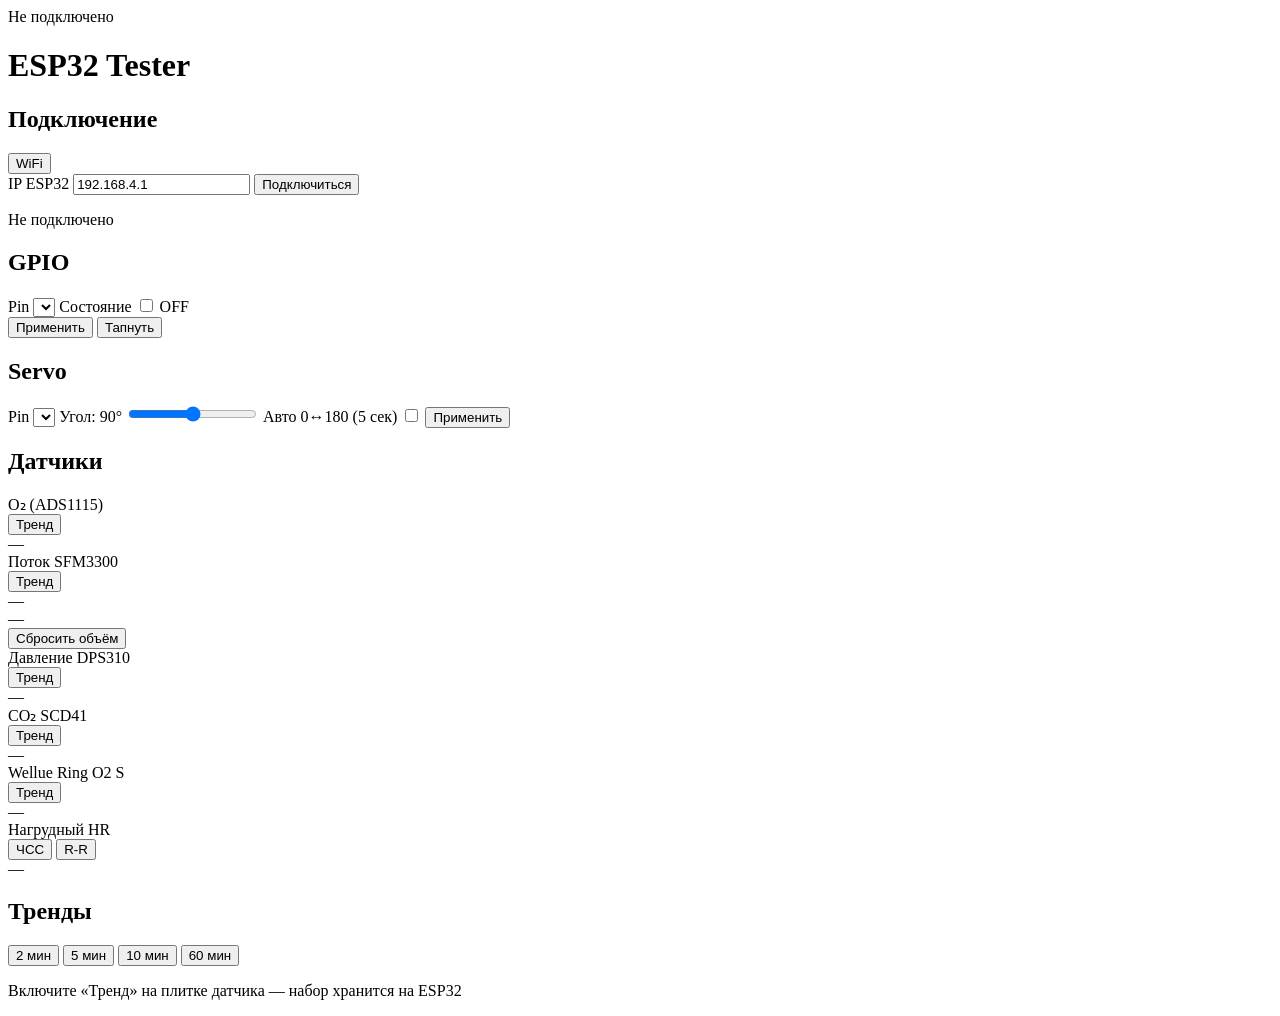
==== web/index.html @ a4a222de "Initial commit: OxyPulse firmware, web UI, Android client and docs. Структура проекта приведена к ак" ====
<!DOCTYPE html>
<html lang="ru">
<head>
  <meta charset="UTF-8">
  <meta name="viewport" content="width=device-width, initial-scale=1.0">
  <title>ESP32 Tester</title>
  <link rel="stylesheet" href="/style.css">
</head>
<body>
  <div id="linkBar" class="link-bar idle" role="status" aria-live="polite">
    <span id="linkDot" class="link-dot" aria-hidden="true"></span>
    <span id="linkText">Не подключено</span>
    <span id="linkMeta" class="link-meta"></span>
  </div>
  <main>
    <h1>ESP32 Tester</h1>

    <section class="card">
      <div class="conn-head">
        <h2>Подключение</h2>
        <button id="btnWifiSettings" type="button" class="btn-secondary btn-compact">WiFi</button>
      </div>
      <label>IP ESP32 <input id="host" type="text" value="192.168.4.1"></label>
      <button id="btnConnect">Подключиться</button>
      <p id="connStatus" class="status">Не подключено</p>
      <p id="wifiLanHint" class="lan-hint" hidden></p>
      <p id="uptime" class="muted"></p>
    </section>

    <section class="card">
      <h2>GPIO</h2>
      <label>Pin
        <select id="gpioPin"></select>
      </label>
      <label class="row">
        <span>Состояние</span>
        <input id="gpioState" type="checkbox">
        <span id="gpioStateLabel">OFF</span>
      </label>
      <div class="btn-row">
        <button id="btnGpioApply">Применить</button>
        <button id="btnGpioTap" type="button" class="btn-secondary">Тапнуть</button>
      </div>
    </section>

    <section class="card">
      <h2>Servo</h2>
      <label>Pin
        <select id="servoPin"></select>
      </label>
      <label>Угол: <span id="angleValue">90</span>°
        <input id="servoAngle" type="range" min="0" max="180" value="90">
      </label>
      <label class="row">
        <span>Авто 0↔180 (5 сек)</span>
        <input id="servoAuto" type="checkbox">
      </label>
      <button id="btnServoApply">Применить</button>
      <p id="servoStatus" class="muted"></p>
    </section>

    <section class="card">
      <h2>Датчики</h2>
      <div class="sensor-grid">
        <div id="sensorO2" class="sensor-tile">
          <div class="sensor-tile-head">
            <div class="sensor-title">O₂ (ADS1115)</div>
            <button type="button" class="btn-trend" data-src="o2">Тренд</button>
          </div>
          <div class="sensor-value">—</div>
        </div>
        <div id="sensorFlow" class="sensor-tile">
          <div class="sensor-tile-head">
            <div class="sensor-title">Поток SFM3300</div>
            <button type="button" class="btn-trend" data-src="flow">Тренд</button>
          </div>
          <div id="flowPhase" class="flow-phase idle" aria-live="polite">—</div>
          <div class="sensor-value">—</div>
          <button id="btnFlowReset" type="button" class="btn-secondary btn-compact">Сбросить объём</button>
        </div>
        <div id="sensorPressure" class="sensor-tile">
          <div class="sensor-tile-head">
            <div class="sensor-title">Давление DPS310</div>
            <button type="button" class="btn-trend" data-src="pressure">Тренд</button>
          </div>
          <div class="sensor-value">—</div>
        </div>
        <div id="sensorCo2" class="sensor-tile">
          <div class="sensor-tile-head">
            <div class="sensor-title">CO₂ SCD41</div>
            <button type="button" class="btn-trend" data-src="co2">Тренд</button>
          </div>
          <div class="sensor-value">—</div>
        </div>
        <div id="sensorWellue" class="sensor-tile">
          <div class="sensor-tile-head">
            <div class="sensor-title">Wellue Ring O2 S</div>
            <button type="button" class="btn-trend" data-src="wellue">Тренд</button>
          </div>
          <div class="sensor-value">—</div>
        </div>
        <div id="sensorCoospo" class="sensor-tile">
          <div class="sensor-tile-head">
            <div class="sensor-title" id="hrBeltTitle">Нагрудный HR</div>
            <div class="trend-btn-group">
              <button type="button" class="btn-trend" data-src="hr">ЧСС</button>
              <button type="button" class="btn-trend" data-src="rr">R-R</button>
            </div>
          </div>
          <div class="sensor-value">—</div>
        </div>
      </div>
    </section>

    <section class="card" id="trendsSection">
      <div class="trends-head">
        <h2>Тренды</h2>
        <div class="window-pills" role="group" aria-label="Окно графика">
          <button type="button" class="window-pill" data-window="120">2 мин</button>
          <button type="button" class="window-pill active" data-window="300">5 мин</button>
          <button type="button" class="window-pill" data-window="600">10 мин</button>
          <button type="button" class="window-pill" data-window="3600">60 мин</button>
        </div>
      </div>
      <p class="muted" id="trendsHint">Включите «Тренд» на плитке датчика — набор хранится на ESP32</p>
      <div class="chart-stack" id="chartStack">
        <article class="chart-panel" id="panelO2" hidden>
          <div class="chart-meta">
            <span class="chart-title">O₂</span>
            <span class="chart-now" id="chartO2Now">—</span>
          </div>
          <canvas id="chartO2"></canvas>
        </article>
        <article class="chart-panel" id="panelFlow" hidden>
          <div class="chart-meta">
            <span class="chart-title">Поток</span>
            <span class="chart-now" id="chartFlowNow">—</span>
          </div>
          <canvas id="chartFlow"></canvas>
        </article>
        <article class="chart-panel" id="panelPressure" hidden>
          <div class="chart-meta">
            <span class="chart-title">Давление</span>
            <span class="chart-now" id="chartPressureNow">—</span>
          </div>
          <canvas id="chartPressure"></canvas>
        </article>
        <article class="chart-panel" id="panelCo2" hidden>
          <div class="chart-meta">
            <span class="chart-title">CO₂</span>
            <span class="chart-now" id="chartCo2Now">—</span>
          </div>
          <canvas id="chartCo2"></canvas>
        </article>
        <article class="chart-panel" id="panelSpo2" hidden>
          <div class="chart-meta">
            <span class="chart-title">SpO₂</span>
            <span class="chart-now" id="chartSpo2Now">—</span>
          </div>
          <canvas id="chartSpo2"></canvas>
        </article>
        <article class="chart-panel" id="panelHr" hidden>
          <div class="chart-meta">
            <span class="chart-title">ЧСС</span>
            <span class="chart-legend">
              <label class="chart-src" id="hrLegendBeltWrap" hidden>
                <input type="checkbox" id="hrViewBelt" checked>
                <span class="swatch swatch-coospo"></span>
                <span id="hrLegendBelt">Нагрудный HR</span>
              </label>
              <label class="chart-src" id="hrLegendWellueWrap" hidden>
                <input type="checkbox" id="hrViewWellue" checked>
                <span class="swatch swatch-wellue"></span>
                <span id="hrLegendWellue">Wellue</span>
              </label>
            </span>
            <span class="chart-now" id="chartHrNow">—</span>
          </div>
          <canvas id="chartHr"></canvas>
        </article>
        <article class="chart-panel" id="panelRr" hidden>
          <div class="chart-meta">
            <span class="chart-title">R-R</span>
            <span class="chart-now" id="chartRrNow">—</span>
          </div>
          <canvas id="chartRr"></canvas>
        </article>
      </div>
    </section>
  </main>

  <div id="wifiModal" class="modal" hidden aria-hidden="true">
    <div class="modal-backdrop" id="wifiModalBackdrop"></div>
    <div class="modal-panel card" role="dialog" aria-labelledby="wifiModalTitle">
      <div class="modal-head">
        <h2 id="wifiModalTitle">WiFi</h2>
        <button type="button" id="btnWifiClose" class="btn-secondary btn-compact">Закрыть</button>
      </div>
      <p id="wifiModalStatus" class="muted">—</p>
      <p class="muted wifi-hint">SSID можно ввести вручную — скан не обязателен. При скане AP может на 5–10 с моргнуть, не закрывайте страницу.</p>
      <label>Имя сети (SSID)
        <input id="wifiSsidManual" type="text" autocomplete="off" placeholder="вручную или выберите из списка">
      </label>
      <label>Пароль (для открытой сети — пусто)
        <input id="wifiPassword" type="password" autocomplete="off">
      </label>
      <button type="button" id="btnWifiScan">Сканировать сети</button>
      <p id="wifiScanStatus" class="muted"></p>
      <ul id="wifiNetworkList" class="wifi-list"></ul>
      <div class="btn-row">
        <button type="button" id="btnWifiSave" disabled>Сохранить и перезагрузить</button>
        <button type="button" id="btnWifiForget" class="btn-secondary">Забыть сеть</button>
      </div>
    </div>
  </div>

  <script src="/app.js"></script>
</body>
</html>
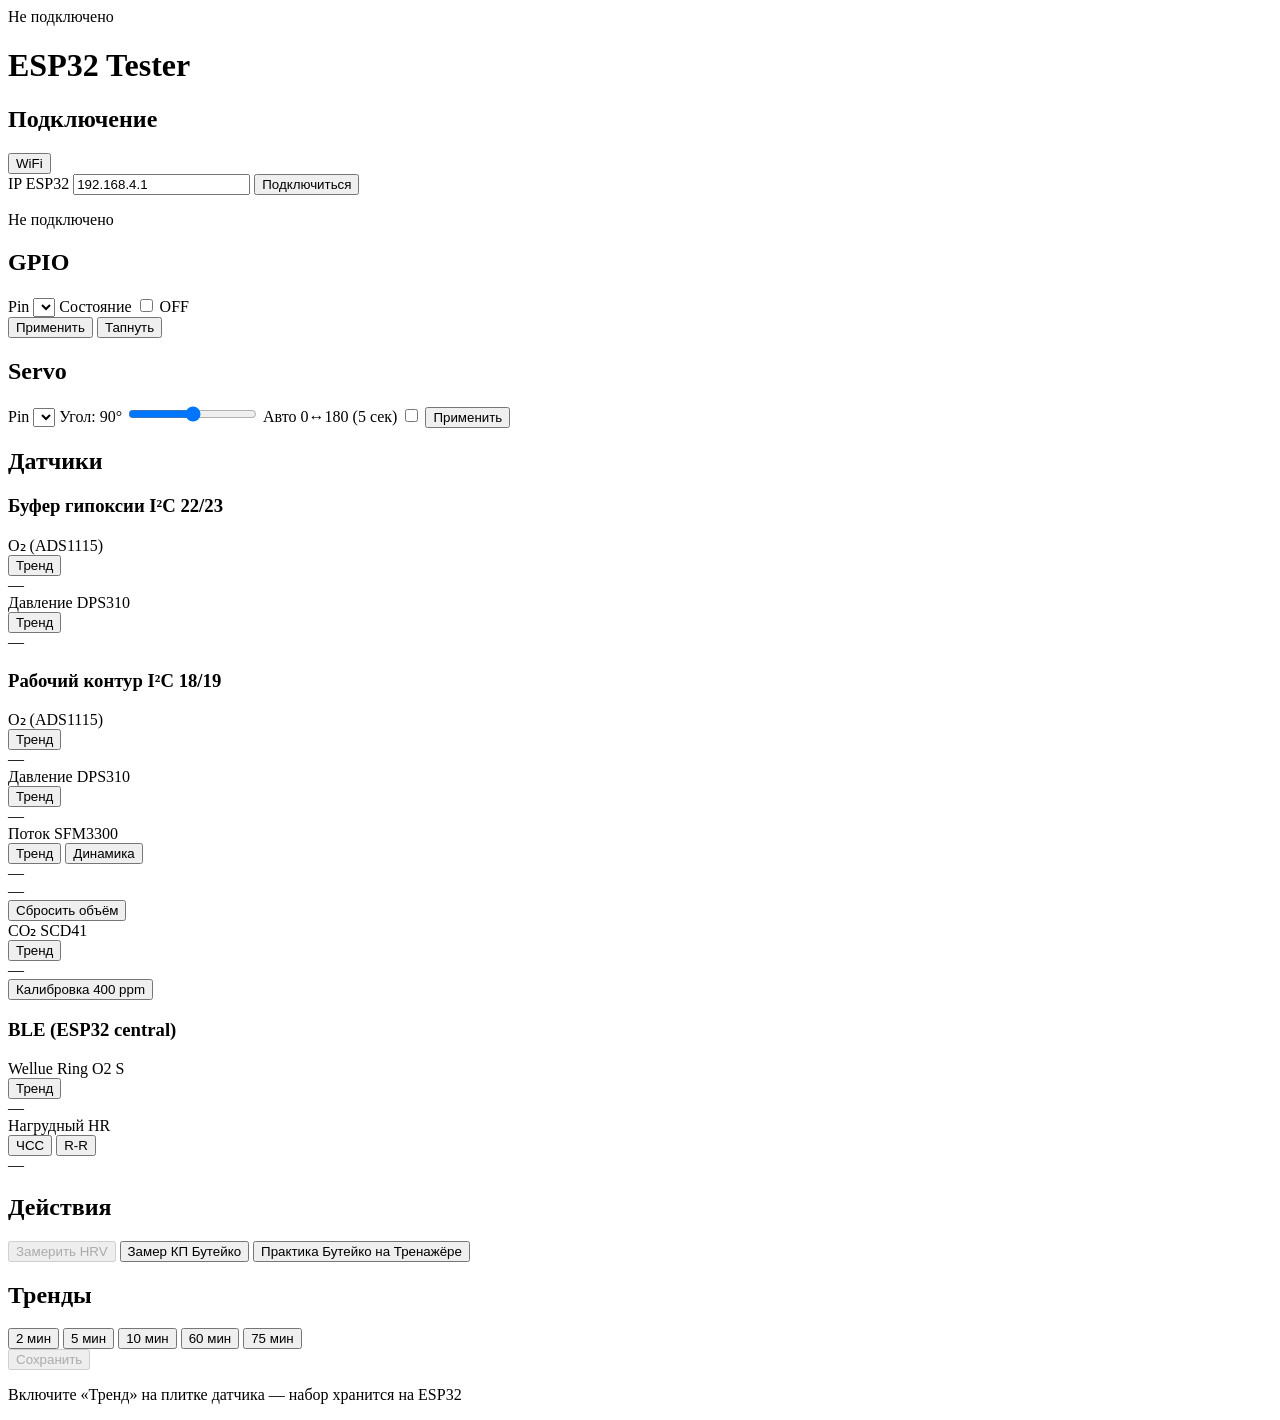
==== commit 7caeb418: "Практика Бутейко в веб-UI, доработки КП и датчиков прошивки. - Веб: модалка «Практика Бутейко на Тре" ====
--- a/web/index.html
+++ b/web/index.html
@@ -61,93 +61,174 @@
 
     <section class="card">
       <h2>Датчики</h2>
-      <div class="sensor-grid">
-        <div id="sensorO2" class="sensor-tile">
-          <div class="sensor-tile-head">
-            <div class="sensor-title">O₂ (ADS1115)</div>
-            <button type="button" class="btn-trend" data-src="o2">Тренд</button>
-          </div>
-          <div class="sensor-value">—</div>
-        </div>
-        <div id="sensorFlow" class="sensor-tile">
-          <div class="sensor-tile-head">
-            <div class="sensor-title">Поток SFM3300</div>
-            <button type="button" class="btn-trend" data-src="flow">Тренд</button>
-          </div>
-          <div id="flowPhase" class="flow-phase idle" aria-live="polite">—</div>
-          <div class="sensor-value">—</div>
-          <button id="btnFlowReset" type="button" class="btn-secondary btn-compact">Сбросить объём</button>
-        </div>
-        <div id="sensorPressure" class="sensor-tile">
-          <div class="sensor-tile-head">
-            <div class="sensor-title">Давление DPS310</div>
-            <button type="button" class="btn-trend" data-src="pressure">Тренд</button>
-          </div>
-          <div class="sensor-value">—</div>
-        </div>
-        <div id="sensorCo2" class="sensor-tile">
-          <div class="sensor-tile-head">
-            <div class="sensor-title">CO₂ SCD41</div>
-            <button type="button" class="btn-trend" data-src="co2">Тренд</button>
-          </div>
-          <div class="sensor-value">—</div>
-        </div>
-        <div id="sensorWellue" class="sensor-tile">
-          <div class="sensor-tile-head">
-            <div class="sensor-title">Wellue Ring O2 S</div>
-            <button type="button" class="btn-trend" data-src="wellue">Тренд</button>
-          </div>
-          <div class="sensor-value">—</div>
-        </div>
-        <div id="sensorCoospo" class="sensor-tile">
-          <div class="sensor-tile-head">
-            <div class="sensor-title" id="hrBeltTitle">Нагрудный HR</div>
-            <div class="trend-btn-group">
-              <button type="button" class="btn-trend" data-src="hr">ЧСС</button>
-              <button type="button" class="btn-trend" data-src="rr">R-R</button>
-            </div>
-          </div>
-          <div class="sensor-value">—</div>
-        </div>
-      </div>
+
+      <div class="sensor-group">
+        <h3>Буфер гипоксии <span class="sensor-bus">I²C 22/23</span></h3>
+        <div class="sensor-grid">
+          <div id="sensorO2" class="sensor-tile">
+            <div class="sensor-tile-head">
+              <div class="sensor-title">O₂ (ADS1115)</div>
+              <button type="button" class="btn-trend" data-src="o2">Тренд</button>
+            </div>
+            <div class="sensor-value">—</div>
+          </div>
+          <div id="sensorPressure" class="sensor-tile">
+            <div class="sensor-tile-head">
+              <div class="sensor-title">Давление DPS310</div>
+              <button type="button" class="btn-trend" data-src="pressure">Тренд</button>
+            </div>
+            <div class="sensor-value">—</div>
+          </div>
+        </div>
+      </div>
+
+      <div class="sensor-group">
+        <h3>Рабочий контур <span class="sensor-bus">I²C 18/19</span></h3>
+        <div class="sensor-grid">
+          <div id="sensorWorkO2" class="sensor-tile">
+            <div class="sensor-tile-head">
+              <div class="sensor-title">O₂ (ADS1115)</div>
+              <button type="button" class="btn-trend" data-src="work_o2">Тренд</button>
+            </div>
+            <div class="sensor-value">—</div>
+          </div>
+          <div id="sensorWorkPressure" class="sensor-tile">
+            <div class="sensor-tile-head">
+              <div class="sensor-title">Давление DPS310</div>
+              <button type="button" class="btn-trend" data-src="work_pressure">Тренд</button>
+            </div>
+            <div class="sensor-value">—</div>
+          </div>
+          <div id="sensorFlow" class="sensor-tile">
+            <div class="sensor-tile-head">
+              <div class="sensor-title">Поток SFM3300</div>
+              <div class="trend-btn-group">
+                <button type="button" class="btn-trend" data-src="flow">Тренд</button>
+                <button type="button" class="btn-trend" id="btnFlowDynamics">Динамика</button>
+              </div>
+            </div>
+            <div id="flowPhase" class="flow-phase idle" aria-live="polite">—</div>
+            <div class="sensor-value">—</div>
+            <button id="btnFlowReset" type="button" class="btn-secondary btn-compact">Сбросить объём</button>
+          </div>
+          <div id="sensorCo2" class="sensor-tile">
+            <div class="sensor-tile-head">
+              <div class="sensor-title">CO₂ SCD41</div>
+              <button type="button" class="btn-trend" data-src="co2">Тренд</button>
+            </div>
+            <div class="sensor-value">—</div>
+            <div class="co2-calib">
+              <button id="btnCo2Frc" type="button" class="btn-secondary btn-compact">Калибровка 400 ppm</button>
+            </div>
+          </div>
+        </div>
+      </div>
+
+      <div class="sensor-group">
+        <h3>BLE (ESP32 central)</h3>
+        <div class="sensor-grid">
+          <div id="sensorWellue" class="sensor-tile">
+            <div class="sensor-tile-head">
+              <div class="sensor-title">Wellue Ring O2 S</div>
+              <button type="button" class="btn-trend" data-src="wellue">Тренд</button>
+            </div>
+            <div class="sensor-value">—</div>
+          </div>
+          <div id="sensorCoospo" class="sensor-tile">
+            <div class="sensor-tile-head">
+              <div class="sensor-title" id="hrBeltTitle">Нагрудный HR</div>
+              <div class="trend-btn-group">
+                <button type="button" class="btn-trend" data-src="hr">ЧСС</button>
+                <button type="button" class="btn-trend" data-src="rr">R-R</button>
+              </div>
+            </div>
+            <div class="sensor-value">—</div>
+          </div>
+        </div>
+      </div>
+    </section>
+
+    <section class="card" id="actionsSection">
+      <h2>Действия</h2>
+      <div class="btn-row actions-row">
+        <button type="button" id="btnHrvMeasure" disabled>Замерить HRV</button>
+        <button type="button" id="btnCpMeasure">Замер КП Бутейко</button>
+        <button type="button" id="btnPracticeMeasure">Практика Бутейко на Тренажёре</button>
+      </div>
+      <p class="muted" id="actionsHint"></p>
     </section>
 
     <section class="card" id="trendsSection">
       <div class="trends-head">
         <h2>Тренды</h2>
-        <div class="window-pills" role="group" aria-label="Окно графика">
-          <button type="button" class="window-pill" data-window="120">2 мин</button>
-          <button type="button" class="window-pill active" data-window="300">5 мин</button>
-          <button type="button" class="window-pill" data-window="600">10 мин</button>
-          <button type="button" class="window-pill" data-window="3600">60 мин</button>
+        <div class="trends-actions">
+          <div class="window-pills" role="group" aria-label="Окно графика">
+            <button type="button" class="window-pill" data-window="120">2 мин</button>
+            <button type="button" class="window-pill active" data-window="300">5 мин</button>
+            <button type="button" class="window-pill" data-window="600">10 мин</button>
+            <button type="button" class="window-pill" data-window="3600">60 мин</button>
+            <button type="button" class="window-pill" data-window="4500">75 мин</button>
+          </div>
+          <button type="button" id="btnTrendsSave" class="btn-secondary btn-compact" disabled>Сохранить</button>
         </div>
       </div>
       <p class="muted" id="trendsHint">Включите «Тренд» на плитке датчика — набор хранится на ESP32</p>
       <div class="chart-stack" id="chartStack">
         <article class="chart-panel" id="panelO2" hidden>
           <div class="chart-meta">
-            <span class="chart-title">O₂</span>
+            <span class="chart-title">O₂ · гипоксия</span>
             <span class="chart-now" id="chartO2Now">—</span>
           </div>
           <canvas id="chartO2"></canvas>
         </article>
+        <article class="chart-panel" id="panelWorkO2" hidden>
+          <div class="chart-meta">
+            <span class="chart-title">O₂ · рабочий</span>
+            <span class="chart-now" id="chartWorkO2Now">—</span>
+          </div>
+          <canvas id="chartWorkO2"></canvas>
+        </article>
         <article class="chart-panel" id="panelFlow" hidden>
           <div class="chart-meta">
-            <span class="chart-title">Поток</span>
+            <span class="chart-title">Минутная вентиляция · рабочий</span>
             <span class="chart-now" id="chartFlowNow">—</span>
           </div>
           <canvas id="chartFlow"></canvas>
         </article>
+        <article class="chart-panel" id="panelFlowDynamics" hidden>
+          <div class="chart-meta">
+            <span class="chart-title">Поток вдох/выдох · рабочий</span>
+            <span class="chart-now" id="chartFlowDynamicsNow">—</span>
+          </div>
+          <canvas id="chartFlowDynamics"></canvas>
+        </article>
         <article class="chart-panel" id="panelPressure" hidden>
           <div class="chart-meta">
-            <span class="chart-title">Давление</span>
+            <span class="chart-title">Давление · гипоксия</span>
             <span class="chart-now" id="chartPressureNow">—</span>
           </div>
           <canvas id="chartPressure"></canvas>
         </article>
+        <article class="chart-panel" id="panelWorkPressure" hidden>
+          <div class="chart-meta">
+            <span class="chart-title">Давление · рабочий</span>
+            <span class="chart-now" id="chartWorkPressureNow">—</span>
+          </div>
+          <canvas id="chartWorkPressure"></canvas>
+        </article>
         <article class="chart-panel" id="panelCo2" hidden>
           <div class="chart-meta">
-            <span class="chart-title">CO₂</span>
+            <span class="chart-title">CO₂ · рабочий</span>
+            <span class="chart-legend" id="co2LegendWrap" hidden>
+              <span class="chart-src plain">
+                <span class="swatch swatch-co2-est"></span>
+                <span>оценка</span>
+              </span>
+              <span class="chart-src plain">
+                <span class="swatch swatch-co2-raw"></span>
+                <span>датчик</span>
+              </span>
+            </span>
             <span class="chart-now" id="chartCo2Now">—</span>
           </div>
           <canvas id="chartCo2"></canvas>
@@ -214,6 +295,202 @@
     </div>
   </div>
 
+  <div id="cpModal" class="modal" hidden aria-hidden="true">
+    <div class="modal-backdrop" id="cpModalBackdrop"></div>
+    <div class="modal-panel card cp-panel" role="dialog" aria-labelledby="cpModalTitle">
+      <div class="modal-head">
+        <h2 id="cpModalTitle">Замер КП Бутейко</h2>
+        <button type="button" id="btnCpClose" class="btn-secondary btn-compact">Закрыть</button>
+      </div>
+      <div id="cpTimerWrap" class="cp-timer-wrap" hidden>
+        <p id="cpTimer" class="cp-timer">КП 0 сек</p>
+      </div>
+      <p id="cpStatus" class="muted">—</p>
+      <article class="chart-panel" id="cpPanelSpo2">
+        <div class="chart-meta">
+          <span class="chart-title">SpO₂</span>
+          <span class="chart-now" id="cpSpo2Now">—</span>
+        </div>
+        <canvas id="cpChartSpo2"></canvas>
+      </article>
+      <article class="chart-panel" id="cpPanelHr">
+        <div class="chart-meta">
+          <span class="chart-title">ЧСС</span>
+          <span class="chart-legend">
+            <span class="chart-src plain">
+              <span class="swatch swatch-coospo"></span>
+              <span>Нагрудный</span>
+            </span>
+            <span class="chart-src plain">
+              <span class="swatch swatch-wellue"></span>
+              <span>Wellue</span>
+            </span>
+          </span>
+          <span class="chart-now" id="cpHrNow">—</span>
+        </div>
+        <canvas id="cpChartHr"></canvas>
+      </article>
+      <div class="btn-row cp-actions">
+        <button type="button" id="btnCpStart">СТАРТ</button>
+        <button type="button" id="btnCpFinish" hidden>Завершить</button>
+        <button type="button" id="btnCpSave" class="btn-secondary" hidden>Сохранить PNG</button>
+      </div>
+    </div>
+  </div>
+
+  <div id="practiceModal" class="modal" hidden aria-hidden="true">
+    <div class="modal-backdrop" id="practiceModalBackdrop"></div>
+    <div class="modal-panel card practice-panel" role="dialog" aria-labelledby="practiceModalTitle">
+      <div class="modal-head">
+        <h2 id="practiceModalTitle">Практика Бутейко на Тренажёре</h2>
+        <button type="button" id="btnPracticeClose" class="btn-secondary btn-compact">Закрыть</button>
+      </div>
+      <div id="practiceTimerWrap" class="practice-timer-wrap" hidden>
+        <p id="practiceTimer" class="practice-timer">0</p>
+        <p id="practiceAfterglow" class="practice-afterglow muted" hidden></p>
+      </div>
+      <div class="practice-body">
+        <p id="practiceEmptyHint" class="muted">Нет контакта датчиков — графики появятся при подключении</p>
+        <article class="chart-panel" id="practicePanelSpo2" hidden>
+          <div class="chart-meta">
+            <span class="chart-title">Сатурация (кольцо)</span>
+            <span class="chart-now" id="practiceSpo2Now">—</span>
+          </div>
+          <canvas id="practiceChartSpo2"></canvas>
+        </article>
+        <article class="chart-panel" id="practicePanelHr" hidden>
+          <div class="chart-meta">
+            <span class="chart-title">HR</span>
+            <span class="chart-legend">
+              <span class="chart-src plain" id="practiceHrLegendBeltWrap" hidden>
+                <span class="swatch swatch-coospo"></span>
+                <span id="practiceHrLegendBelt">Нагрудный</span>
+              </span>
+              <span class="chart-src plain" id="practiceHrLegendWellueWrap" hidden>
+                <span class="swatch swatch-wellue"></span>
+                <span>Кольцо</span>
+              </span>
+            </span>
+            <span class="chart-now" id="practiceHrNow">—</span>
+          </div>
+          <canvas id="practiceChartHr"></canvas>
+        </article>
+        <article class="chart-panel" id="practicePanelRr" hidden>
+          <div class="chart-meta">
+            <span class="chart-title">R-R</span>
+            <span class="chart-now" id="practiceRrNow">—</span>
+          </div>
+          <canvas id="practiceChartRr"></canvas>
+        </article>
+        <article class="chart-panel" id="practicePanelVe" hidden>
+          <div class="chart-meta">
+            <span class="chart-title">Минутная вентиляция</span>
+            <span class="chart-now" id="practiceVeNow">—</span>
+          </div>
+          <canvas id="practiceChartVe"></canvas>
+        </article>
+        <article class="chart-panel" id="practicePanelFlow" hidden>
+          <div class="chart-meta">
+            <span class="chart-title">Поток</span>
+            <span class="chart-now" id="practiceFlowNow">—</span>
+          </div>
+          <canvas id="practiceChartFlow"></canvas>
+        </article>
+        <article class="chart-panel" id="practicePanelO2" hidden>
+          <div class="chart-meta">
+            <span class="chart-title">O₂ · рабочий</span>
+            <span class="chart-now" id="practiceO2Now">—</span>
+          </div>
+          <canvas id="practiceChartO2"></canvas>
+        </article>
+        <article class="chart-panel" id="practicePanelCo2" hidden>
+          <div class="chart-meta">
+            <span class="chart-title">CO₂ · рабочий</span>
+            <span class="chart-legend" id="practiceCo2LegendWrap" hidden>
+              <span class="chart-src plain">
+                <span class="swatch swatch-co2-est"></span>
+                <span>оценка</span>
+              </span>
+              <span class="chart-src plain">
+                <span class="swatch swatch-co2-raw"></span>
+                <span>датчик</span>
+              </span>
+            </span>
+            <span class="chart-now" id="practiceCo2Now">—</span>
+          </div>
+          <canvas id="practiceChartCo2"></canvas>
+        </article>
+      </div>
+      <div class="btn-row practice-actions">
+        <button type="button" id="btnPracticeStart">СТАРТ</button>
+        <button type="button" id="btnPracticeFinish" hidden>Завершить</button>
+        <button type="button" id="btnPracticeSave" class="btn-secondary" hidden>Сохранить графики</button>
+        <button type="button" id="btnPracticeRepeat" class="btn-secondary" hidden>Повторение</button>
+      </div>
+    </div>
+  </div>
+
+  <div id="hrvModal" class="modal" hidden aria-hidden="true">
+    <div class="modal-backdrop" id="hrvModalBackdrop"></div>
+    <div class="modal-panel card hrv-panel" role="dialog" aria-labelledby="hrvModalTitle">
+      <div class="modal-head">
+        <h2 id="hrvModalTitle">Замер HRV</h2>
+        <button type="button" id="btnHrvClose" class="btn-secondary btn-compact">Закрыть</button>
+      </div>
+
+      <div id="hrvStepSetup">
+        <p class="muted">Длительность записи R-R с нагрудного ремня</p>
+        <div class="window-pills" id="hrvDurationPills" role="group" aria-label="Длительность HRV">
+          <button type="button" class="window-pill active" data-hrv-sec="30">30 сек</button>
+          <button type="button" class="window-pill" data-hrv-sec="120">2 мин</button>
+          <button type="button" class="window-pill" data-hrv-sec="180">3 мин</button>
+          <button type="button" class="window-pill" data-hrv-sec="300">5 мин</button>
+        </div>
+        <div class="btn-row">
+          <button type="button" id="btnHrvStart">Старт</button>
+        </div>
+      </div>
+
+      <div id="hrvStepCountdown" hidden>
+        <p class="hrv-countdown-hint">Приготовьтесь…</p>
+        <div class="hrv-countdown" id="hrvCountdownNum">5</div>
+      </div>
+
+      <div id="hrvStepRecording" hidden>
+        <p id="hrvRecordingStatus">Идёт замер…</p>
+        <div class="hrv-progress" aria-hidden="true">
+          <div class="hrv-progress-bar" id="hrvProgressBar"></div>
+        </div>
+        <p id="hrvRecordingMeta" class="muted">—</p>
+        <div class="btn-row">
+          <button type="button" id="btnHrvCancel" class="btn-secondary">Отмена</button>
+        </div>
+      </div>
+
+      <div id="hrvStepResult" hidden>
+        <div class="hrv-result-body">
+          <p id="hrvResultTime" class="muted">—</p>
+          <canvas id="hrvPoincare" class="hrv-poincare"></canvas>
+          <div class="hrv-metrics-grid" id="hrvMetricsGrid"></div>
+          <p id="hrvResultNote" class="muted">—</p>
+          <textarea id="hrvComment" class="hrv-comment" rows="1" maxlength="280" placeholder="Комментарий (необязательно)"></textarea>
+        </div>
+        <div class="hrv-result-actions btn-row">
+          <button type="button" id="btnHrvSaveImage" class="btn-secondary">Сохранить PNG</button>
+          <button type="button" id="btnHrvAgain">Новый замер</button>
+        </div>
+      </div>
+
+      <div id="hrvStepError" hidden>
+        <p id="hrvErrorText" class="hrv-error">—</p>
+        <div class="btn-row">
+          <button type="button" id="btnHrvErrorRetry">Новый замер</button>
+        </div>
+      </div>
+    </div>
+  </div>
+
   <script src="/app.js"></script>
+  <script src="/hrv.js"></script>
 </body>
 </html>
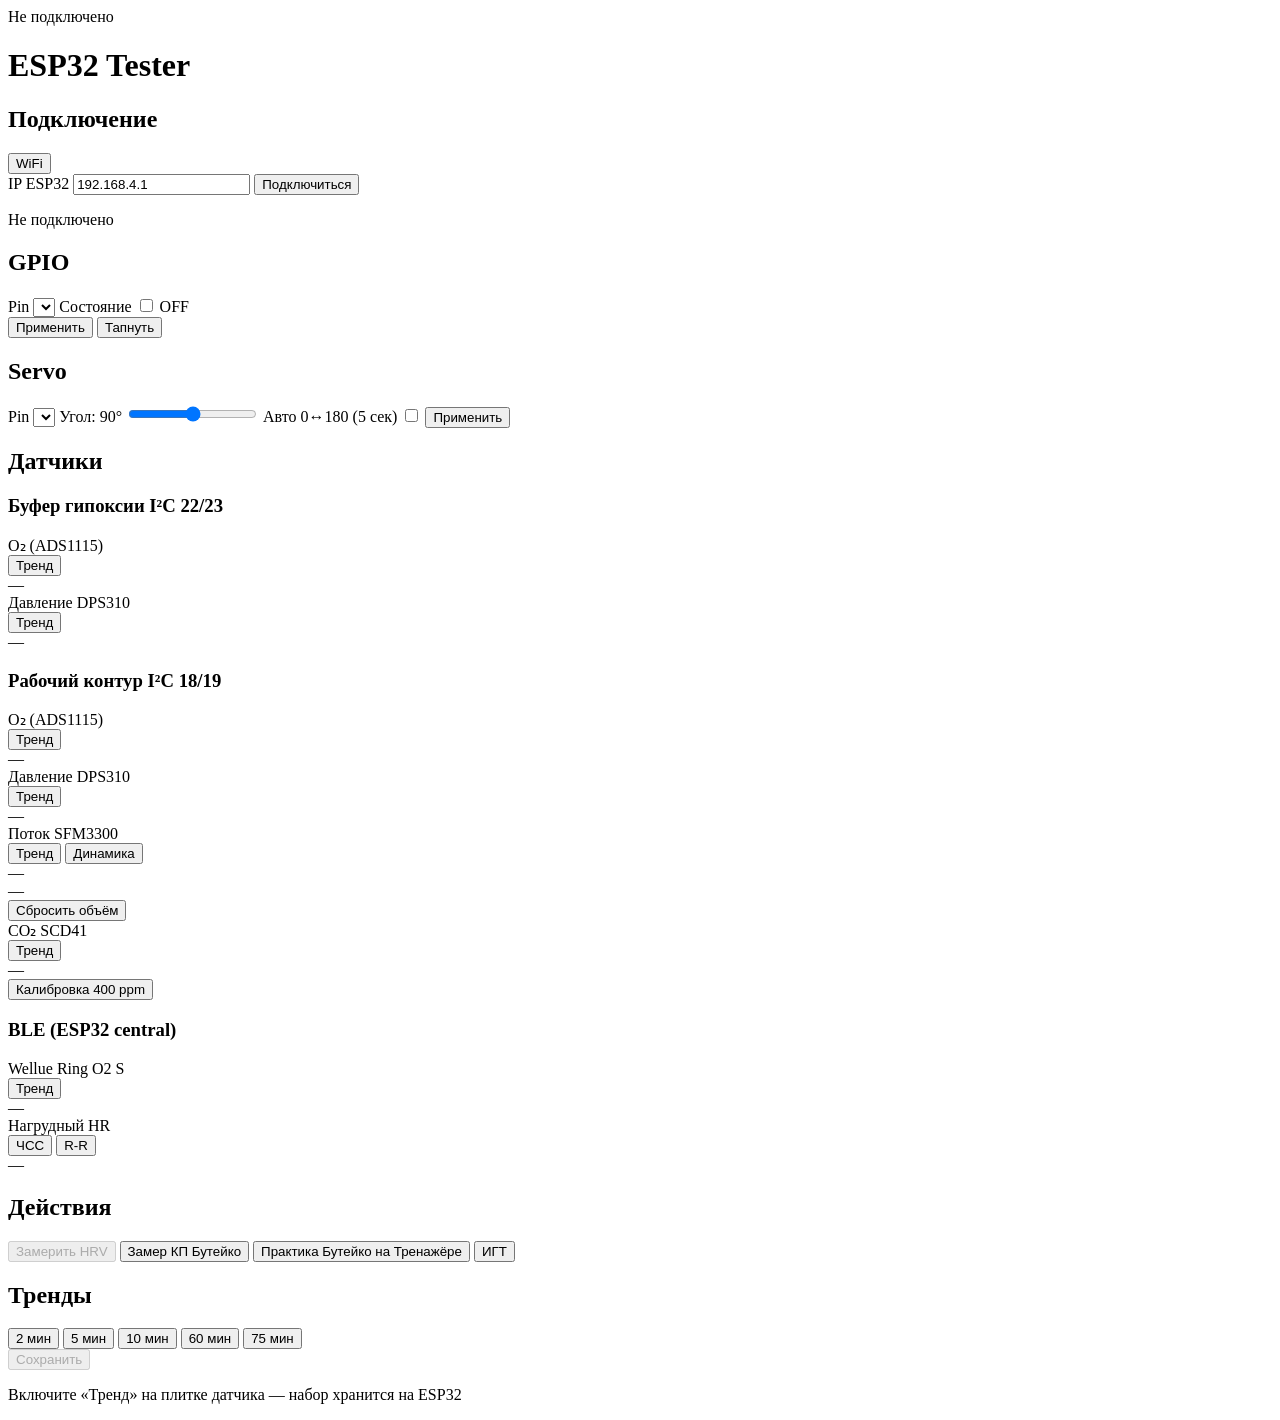
==== commit 936362f3: "Зафиксировать шесть клапанов, GPIO Servo1 и FSM практики ИГТ. Документация: распиновка V1–V6, мотор " ====
--- a/web/index.html
+++ b/web/index.html
@@ -154,6 +154,7 @@
         <button type="button" id="btnHrvMeasure" disabled>Замерить HRV</button>
         <button type="button" id="btnCpMeasure">Замер КП Бутейко</button>
         <button type="button" id="btnPracticeMeasure">Практика Бутейко на Тренажёре</button>
+        <button type="button" id="btnIgtMeasure">ИГТ</button>
       </div>
       <p class="muted" id="actionsHint"></p>
     </section>
@@ -490,7 +491,141 @@
     </div>
   </div>
 
+  <div id="igtModal" class="modal" hidden aria-hidden="true">
+    <div class="modal-backdrop" id="igtModalBackdrop"></div>
+    <div class="modal-panel card igt-panel" role="dialog" aria-labelledby="igtModalTitle">
+      <div class="modal-head">
+        <h2 id="igtModalTitle">ИГТ</h2>
+        <button type="button" id="btnIgtClose" class="btn-secondary btn-compact">Закрыть</button>
+      </div>
+      <div id="igtPhaseBar" class="igt-phase-bar" hidden>
+        <p id="igtPhaseBadge" class="igt-phase-badge">—</p>
+        <p id="igtCountdown" class="igt-timer">—</p>
+        <p id="igtStatusText" class="muted"></p>
+      </div>
+
+      <div id="igtStepSetup">
+        <label>Протокол
+          <select id="igtProtocolSelect"></select>
+        </label>
+        <p id="igtProtocolMeta" class="muted igt-protocol-meta"></p>
+        <div id="igtCustomForm" class="igt-custom-form" hidden>
+          <label>Название <input id="igtCustomName" type="text" maxlength="64" placeholder="Мой протокол"></label>
+          <label>O₂ буфера гипоксии, % <input id="igtCustomO2" type="number" min="9" max="19" step="0.1" value="15"></label>
+          <label>Гипоксия, мин <input id="igtCustomHypoxia" type="number" min="1" max="15" step="1" value="6"></label>
+          <label>Нормоксия, мин <input id="igtCustomNormoxia" type="number" min="1" max="15" step="1" value="5"></label>
+          <label>Циклы <input id="igtCustomCycles" type="number" min="1" max="12" step="1" value="6"></label>
+          <div class="btn-row">
+            <button type="button" id="btnIgtCustomSave" class="btn-secondary">Сохранить протокол</button>
+            <button type="button" id="btnIgtCustomDelete" class="btn-secondary">Удалить</button>
+          </div>
+        </div>
+        <div class="btn-row">
+          <button type="button" id="btnIgtCustomNew" class="btn-secondary">Новый протокол</button>
+        </div>
+        <ul id="igtWarnings" class="igt-warnings"></ul>
+        <p id="igtBlockers" class="igt-blockers" hidden></p>
+      </div>
+
+      <div id="igtStepSession" class="igt-body" hidden>
+        <p id="igtEmptyHint" class="muted">Графики появятся по живым датчикам</p>
+        <article class="chart-panel" id="igtPanelO2" hidden>
+          <div class="chart-meta">
+            <span class="chart-title">O₂ · гипоксия</span>
+            <span class="chart-now" id="igtO2Now">—</span>
+          </div>
+          <canvas id="igtChartO2"></canvas>
+        </article>
+        <article class="chart-panel" id="igtPanelPressure" hidden>
+          <div class="chart-meta">
+            <span class="chart-title">Давление · гипоксия</span>
+            <span class="chart-now" id="igtPressureNow">—</span>
+          </div>
+          <canvas id="igtChartPressure"></canvas>
+        </article>
+        <article class="chart-panel" id="igtPanelFlow" hidden>
+          <div class="chart-meta">
+            <span class="chart-title">Минутная вентиляция</span>
+            <span class="chart-now" id="igtFlowNow">—</span>
+          </div>
+          <canvas id="igtChartFlow"></canvas>
+        </article>
+        <article class="chart-panel" id="igtPanelFlowDyn" hidden>
+          <div class="chart-meta">
+            <span class="chart-title">Поток</span>
+            <span class="chart-now" id="igtFlowDynNow">—</span>
+          </div>
+          <canvas id="igtChartFlowDyn"></canvas>
+        </article>
+        <article class="chart-panel" id="igtPanelWorkO2" hidden>
+          <div class="chart-meta">
+            <span class="chart-title">O₂ · рабочий</span>
+            <span class="chart-now" id="igtWorkO2Now">—</span>
+          </div>
+          <canvas id="igtChartWorkO2"></canvas>
+        </article>
+        <article class="chart-panel" id="igtPanelWorkPressure" hidden>
+          <div class="chart-meta">
+            <span class="chart-title">Давление · рабочий</span>
+            <span class="chart-now" id="igtWorkPressureNow">—</span>
+          </div>
+          <canvas id="igtChartWorkPressure"></canvas>
+        </article>
+        <article class="chart-panel" id="igtPanelCo2" hidden>
+          <div class="chart-meta">
+            <span class="chart-title">CO₂ · рабочий</span>
+            <span class="chart-now" id="igtCo2Now">—</span>
+          </div>
+          <canvas id="igtChartCo2"></canvas>
+        </article>
+        <article class="chart-panel" id="igtPanelSpo2" hidden>
+          <div class="chart-meta">
+            <span class="chart-title">Сатурация (кольцо)</span>
+            <span class="chart-now" id="igtSpo2Now">—</span>
+          </div>
+          <canvas id="igtChartSpo2"></canvas>
+        </article>
+        <article class="chart-panel" id="igtPanelHr" hidden>
+          <div class="chart-meta">
+            <span class="chart-title">HR</span>
+            <span class="chart-now" id="igtHrNow">—</span>
+          </div>
+          <canvas id="igtChartHr"></canvas>
+        </article>
+        <article class="chart-panel" id="igtPanelRr" hidden>
+          <div class="chart-meta">
+            <span class="chart-title">R-R</span>
+            <span class="chart-now" id="igtRrNow">—</span>
+          </div>
+          <canvas id="igtChartRr"></canvas>
+        </article>
+      </div>
+
+      <div id="igtReview" hidden>
+        <p id="igtReviewText" class="muted">—</p>
+        <textarea id="igtComment" class="hrv-comment" rows="2" maxlength="280" placeholder="Комментарий (необязательно)"></textarea>
+      </div>
+
+      <div id="igtConfirmAbort" class="igt-confirm" hidden>
+        <p>Прервать практику? Клапаны и мотор выключатся, Servo1 уйдёт в нормоксию.</p>
+        <div class="btn-row">
+          <button type="button" id="btnIgtAbortYes">Прервать</button>
+          <button type="button" id="btnIgtAbortNo" class="btn-secondary">Отмена</button>
+        </div>
+      </div>
+
+      <div class="btn-row igt-actions">
+        <button type="button" id="btnIgtPrepare">Подготовка</button>
+        <button type="button" id="btnIgtStart" hidden disabled>Начать практику</button>
+        <button type="button" id="btnIgtAbort" class="btn-secondary" hidden>Прервать</button>
+        <button type="button" id="btnIgtSave" class="btn-secondary" hidden>Сохранить снимок</button>
+        <button type="button" id="btnIgtAgain" class="btn-secondary" hidden>К протоколам</button>
+      </div>
+    </div>
+  </div>
+
   <script src="/app.js"></script>
   <script src="/hrv.js"></script>
+  <script src="/igt.js"></script>
 </body>
 </html>
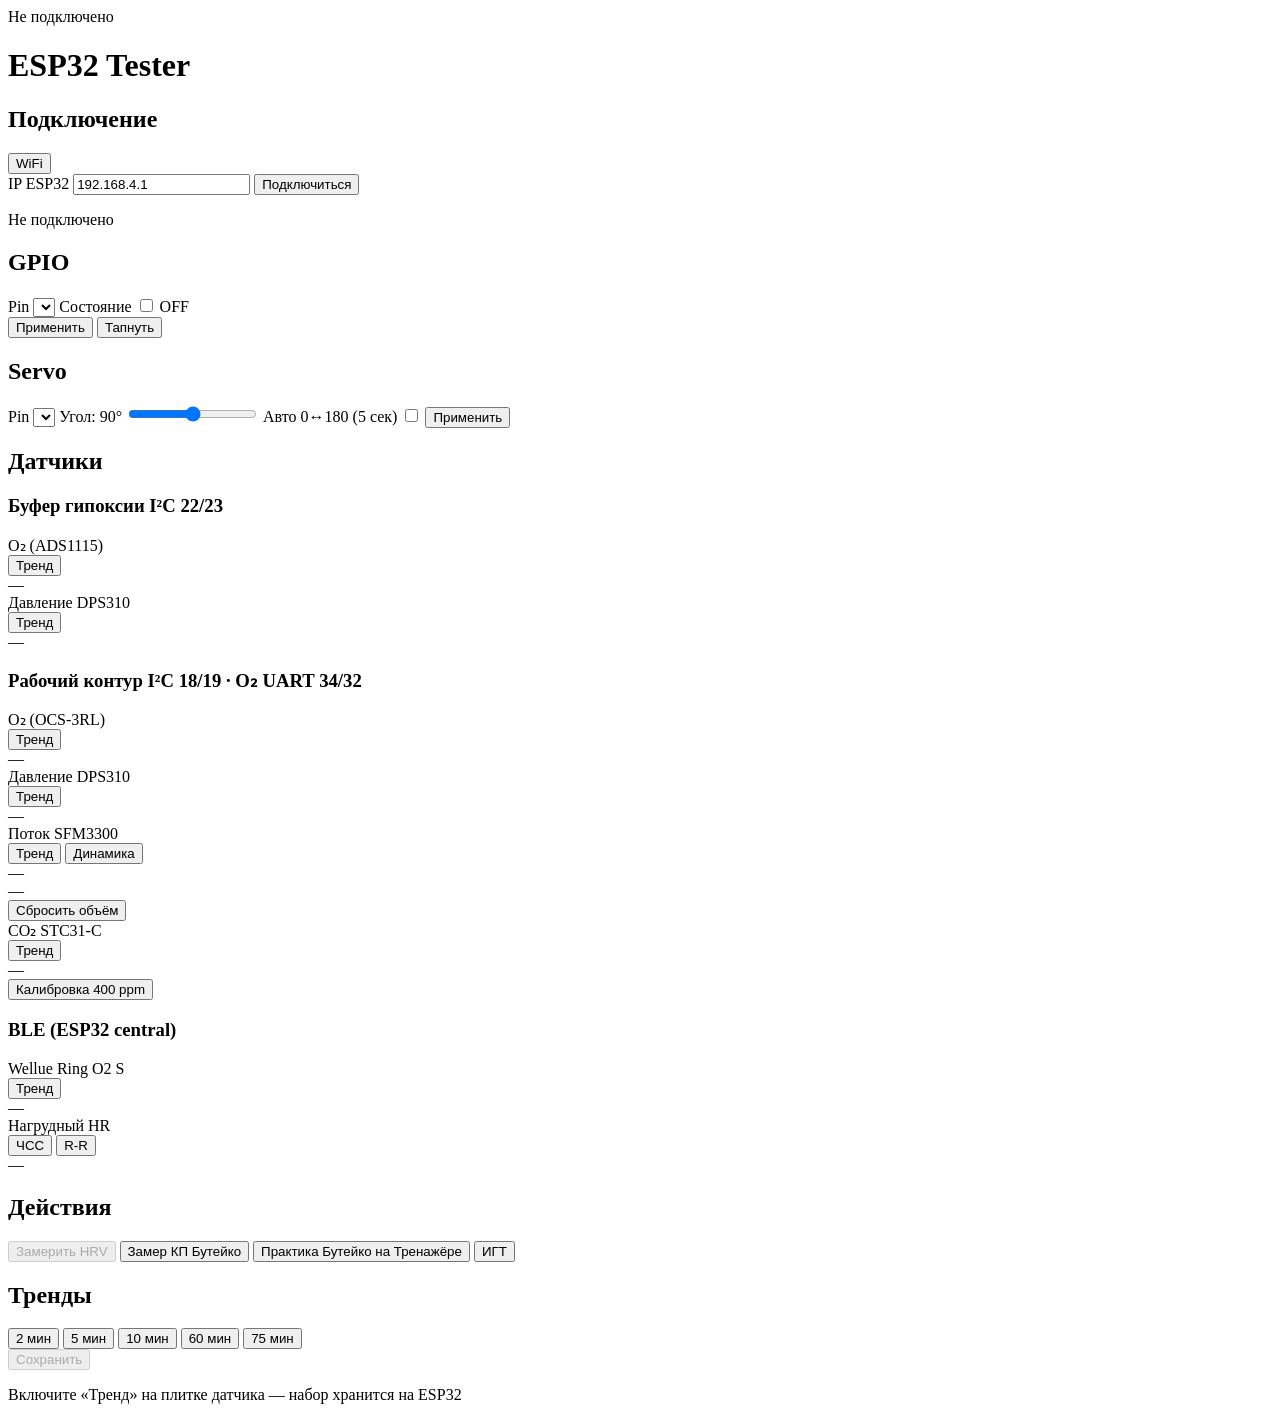
==== commit 9c6a0a05: "Рабочий контур: STC31-C, OCS-3RL2.0 и SHT4x вместо SCD41 на main. OCS по руководству Winpower (режим" ====
--- a/web/index.html
+++ b/web/index.html
@@ -83,11 +83,11 @@
       </div>
 
       <div class="sensor-group">
-        <h3>Рабочий контур <span class="sensor-bus">I²C 18/19</span></h3>
+        <h3>Рабочий контур <span class="sensor-bus">I²C 18/19 · O₂ UART 34/32</span></h3>
         <div class="sensor-grid">
           <div id="sensorWorkO2" class="sensor-tile">
             <div class="sensor-tile-head">
-              <div class="sensor-title">O₂ (ADS1115)</div>
+              <div class="sensor-title">O₂ (OCS-3RL)</div>
               <button type="button" class="btn-trend" data-src="work_o2">Тренд</button>
             </div>
             <div class="sensor-value">—</div>
@@ -113,7 +113,7 @@
           </div>
           <div id="sensorCo2" class="sensor-tile">
             <div class="sensor-tile-head">
-              <div class="sensor-title">CO₂ SCD41</div>
+              <div class="sensor-title">CO₂ STC31-C</div>
               <button type="button" class="btn-trend" data-src="co2">Тренд</button>
             </div>
             <div class="sensor-value">—</div>
@@ -491,6 +491,52 @@
     </div>
   </div>
 
+  <div id="igtProtocolModal" class="modal modal-nested" hidden aria-hidden="true">
+    <div class="modal-backdrop" id="igtProtocolModalBackdrop"></div>
+    <div class="modal-panel card igt-sub-panel" role="dialog" aria-labelledby="igtProtocolModalTitle">
+      <div class="modal-head">
+        <h2 id="igtProtocolModalTitle">Протокол ИГТ</h2>
+        <button type="button" id="btnIgtProtocolClose" class="btn-secondary btn-compact">Закрыть</button>
+      </div>
+      <div id="igtCustomForm" class="igt-custom-form">
+        <label>Название <input id="igtCustomName" type="text" maxlength="64" placeholder="Мой протокол"></label>
+        <label>O₂ буфера гипоксии, % <input id="igtCustomO2" type="number" min="9" max="19" step="0.1" value="15"></label>
+        <label>Гипоксия, мин <input id="igtCustomHypoxia" type="number" min="1" max="15" step="1" value="6"></label>
+        <label>Нормоксия, мин <input id="igtCustomNormoxia" type="number" min="1" max="15" step="1" value="5"></label>
+        <label>Циклы <input id="igtCustomCycles" type="number" min="1" max="12" step="1" value="6"></label>
+      </div>
+      <p id="igtProtocolFormError" class="igt-blockers" hidden></p>
+      <div class="btn-row">
+        <button type="button" id="btnIgtCustomNew" class="btn-secondary">Новый</button>
+        <button type="button" id="btnIgtCustomSave">Сохранить</button>
+        <button type="button" id="btnIgtCustomDelete" class="btn-secondary">Удалить</button>
+      </div>
+    </div>
+  </div>
+
+  <div id="igtTestModal" class="modal modal-nested" hidden aria-hidden="true">
+    <div class="modal-backdrop" id="igtTestModalBackdrop"></div>
+    <div class="modal-panel card igt-sub-panel" role="dialog" aria-labelledby="igtTestModalTitle">
+      <div class="modal-head">
+        <h2 id="igtTestModalTitle">Тест-драйв</h2>
+        <button type="button" id="btnIgtTestClose" class="btn-secondary btn-compact">Закрыть</button>
+      </div>
+      <p class="muted">Отдельные шаги подготовки буфера. Доступно только когда ИГТ в состоянии idle.</p>
+      <div id="igtTestActions" class="igt-test-actions">
+        <button type="button" class="btn-secondary igt-test-btn" data-action="hypo_evac">Опустошение буфера гипоксии (V1)</button>
+        <button type="button" class="btn-secondary igt-test-btn" data-action="hyper_evac">Опустошение буфера гипероксии (V2)</button>
+        <button type="button" class="btn-secondary igt-test-btn" data-action="work_flush">Продувка рабочего контура (V3)</button>
+        <button type="button" class="btn-secondary igt-test-btn" data-action="hypo_fill">Первичное заполнение буфера гипоксии (V4)</button>
+        <button type="button" class="btn-secondary igt-test-btn" data-action="hypo_recirculate">Рециркуляция гипоксии до 15% O₂ (V1+V4)</button>
+      </div>
+      <p id="igtTestStatus" class="igt-test-status muted">—</p>
+      <p id="igtTestTimer" class="igt-timer igt-test-timer">—</p>
+      <div class="btn-row">
+        <button type="button" id="btnIgtTestStop" class="btn-secondary" hidden>Остановить</button>
+      </div>
+    </div>
+  </div>
+
   <div id="igtModal" class="modal" hidden aria-hidden="true">
     <div class="modal-backdrop" id="igtModalBackdrop"></div>
     <div class="modal-panel card igt-panel" role="dialog" aria-labelledby="igtModalTitle">
@@ -509,19 +555,9 @@
           <select id="igtProtocolSelect"></select>
         </label>
         <p id="igtProtocolMeta" class="muted igt-protocol-meta"></p>
-        <div id="igtCustomForm" class="igt-custom-form" hidden>
-          <label>Название <input id="igtCustomName" type="text" maxlength="64" placeholder="Мой протокол"></label>
-          <label>O₂ буфера гипоксии, % <input id="igtCustomO2" type="number" min="9" max="19" step="0.1" value="15"></label>
-          <label>Гипоксия, мин <input id="igtCustomHypoxia" type="number" min="1" max="15" step="1" value="6"></label>
-          <label>Нормоксия, мин <input id="igtCustomNormoxia" type="number" min="1" max="15" step="1" value="5"></label>
-          <label>Циклы <input id="igtCustomCycles" type="number" min="1" max="12" step="1" value="6"></label>
-          <div class="btn-row">
-            <button type="button" id="btnIgtCustomSave" class="btn-secondary">Сохранить протокол</button>
-            <button type="button" id="btnIgtCustomDelete" class="btn-secondary">Удалить</button>
-          </div>
-        </div>
         <div class="btn-row">
-          <button type="button" id="btnIgtCustomNew" class="btn-secondary">Новый протокол</button>
+          <button type="button" id="btnIgtProtocolEdit" class="btn-secondary">Создать / редактировать протокол</button>
+          <button type="button" id="btnIgtTestDrive" class="btn-secondary">Тест-драйв действий</button>
         </div>
         <ul id="igtWarnings" class="igt-warnings"></ul>
         <p id="igtBlockers" class="igt-blockers" hidden></p>
@@ -615,8 +651,9 @@
       </div>
 
       <div class="btn-row igt-actions">
-        <button type="button" id="btnIgtPrepare">Подготовка</button>
-        <button type="button" id="btnIgtStart" hidden disabled>Начать практику</button>
+        <button type="button" id="btnIgtStart" disabled>Начать практику</button>
+        <button type="button" id="btnIgtPrepare" class="btn-secondary">Подготовка</button>
+        <button type="button" id="btnIgtSkipBufferPrep" class="btn-secondary" hidden>Пропустить переподготовку гипоксии</button>
         <button type="button" id="btnIgtAbort" class="btn-secondary" hidden>Прервать</button>
         <button type="button" id="btnIgtSave" class="btn-secondary" hidden>Сохранить снимок</button>
         <button type="button" id="btnIgtAgain" class="btn-secondary" hidden>К протоколам</button>
